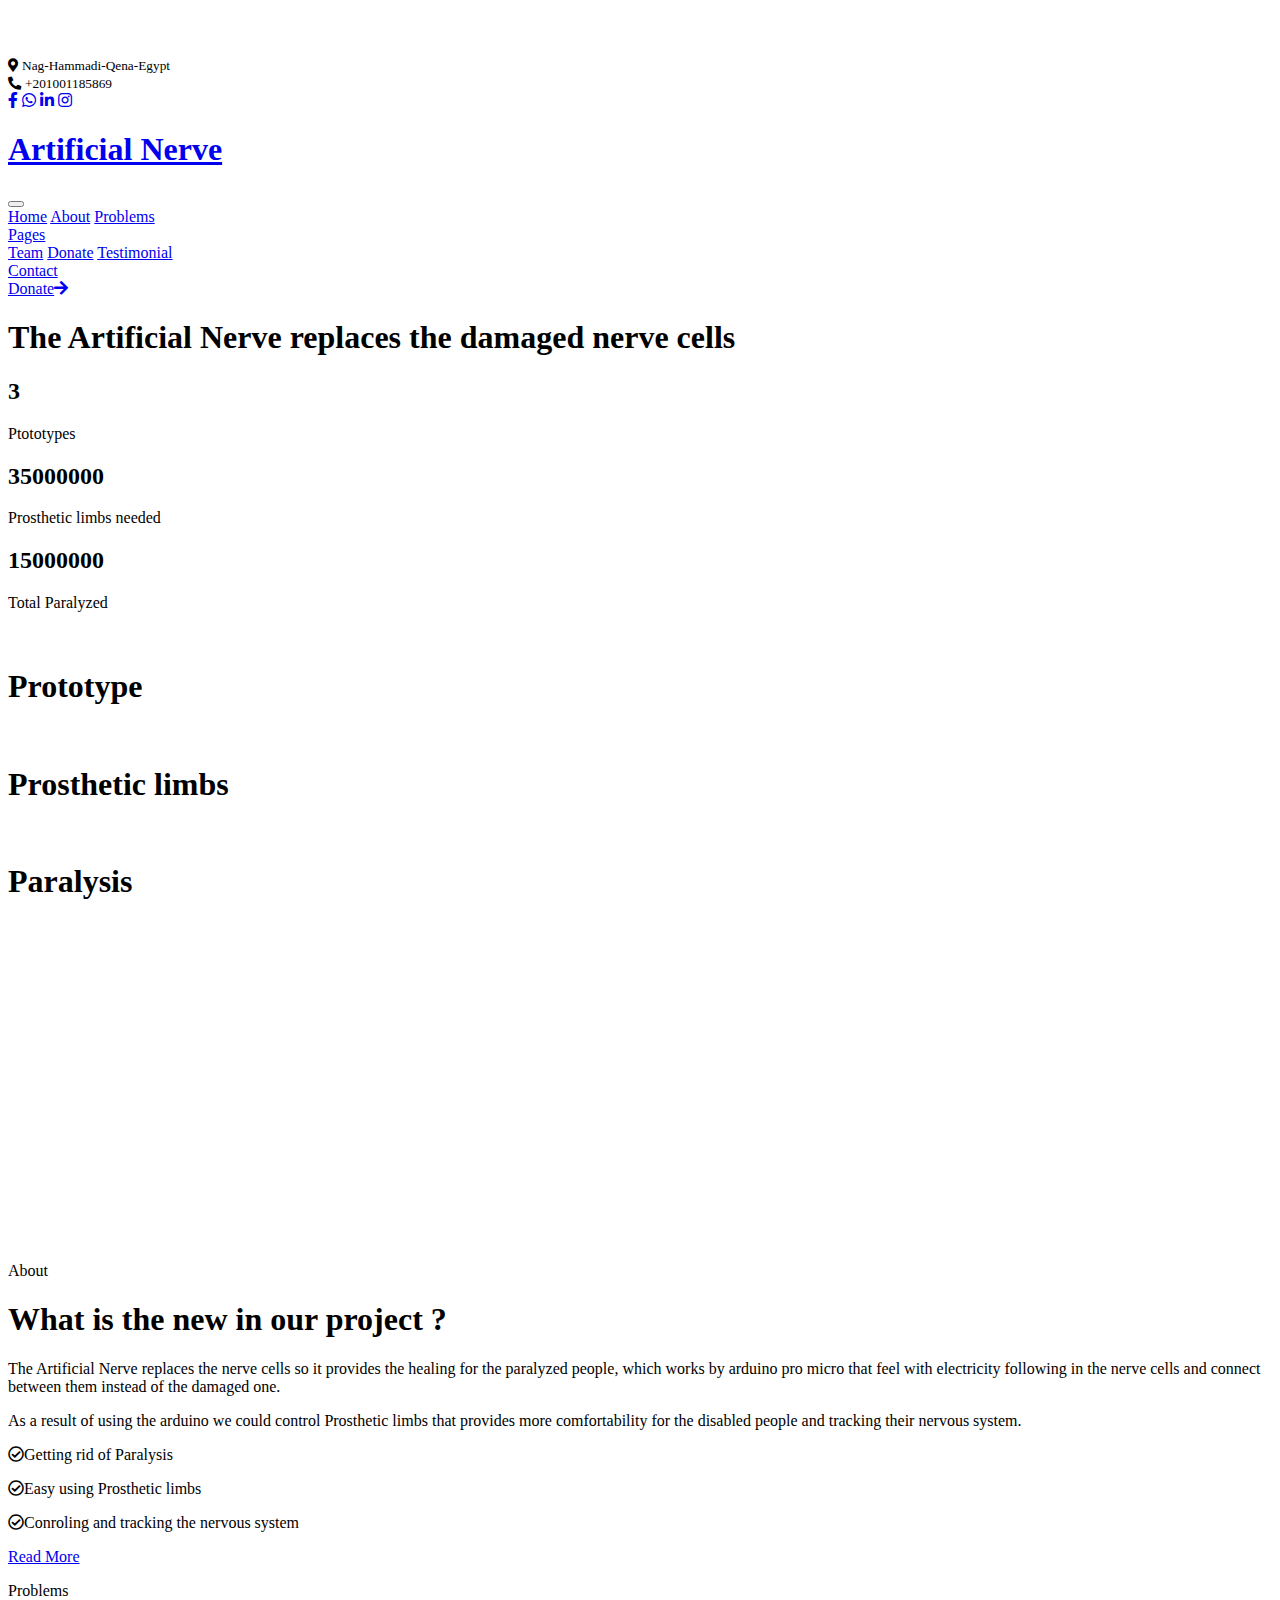
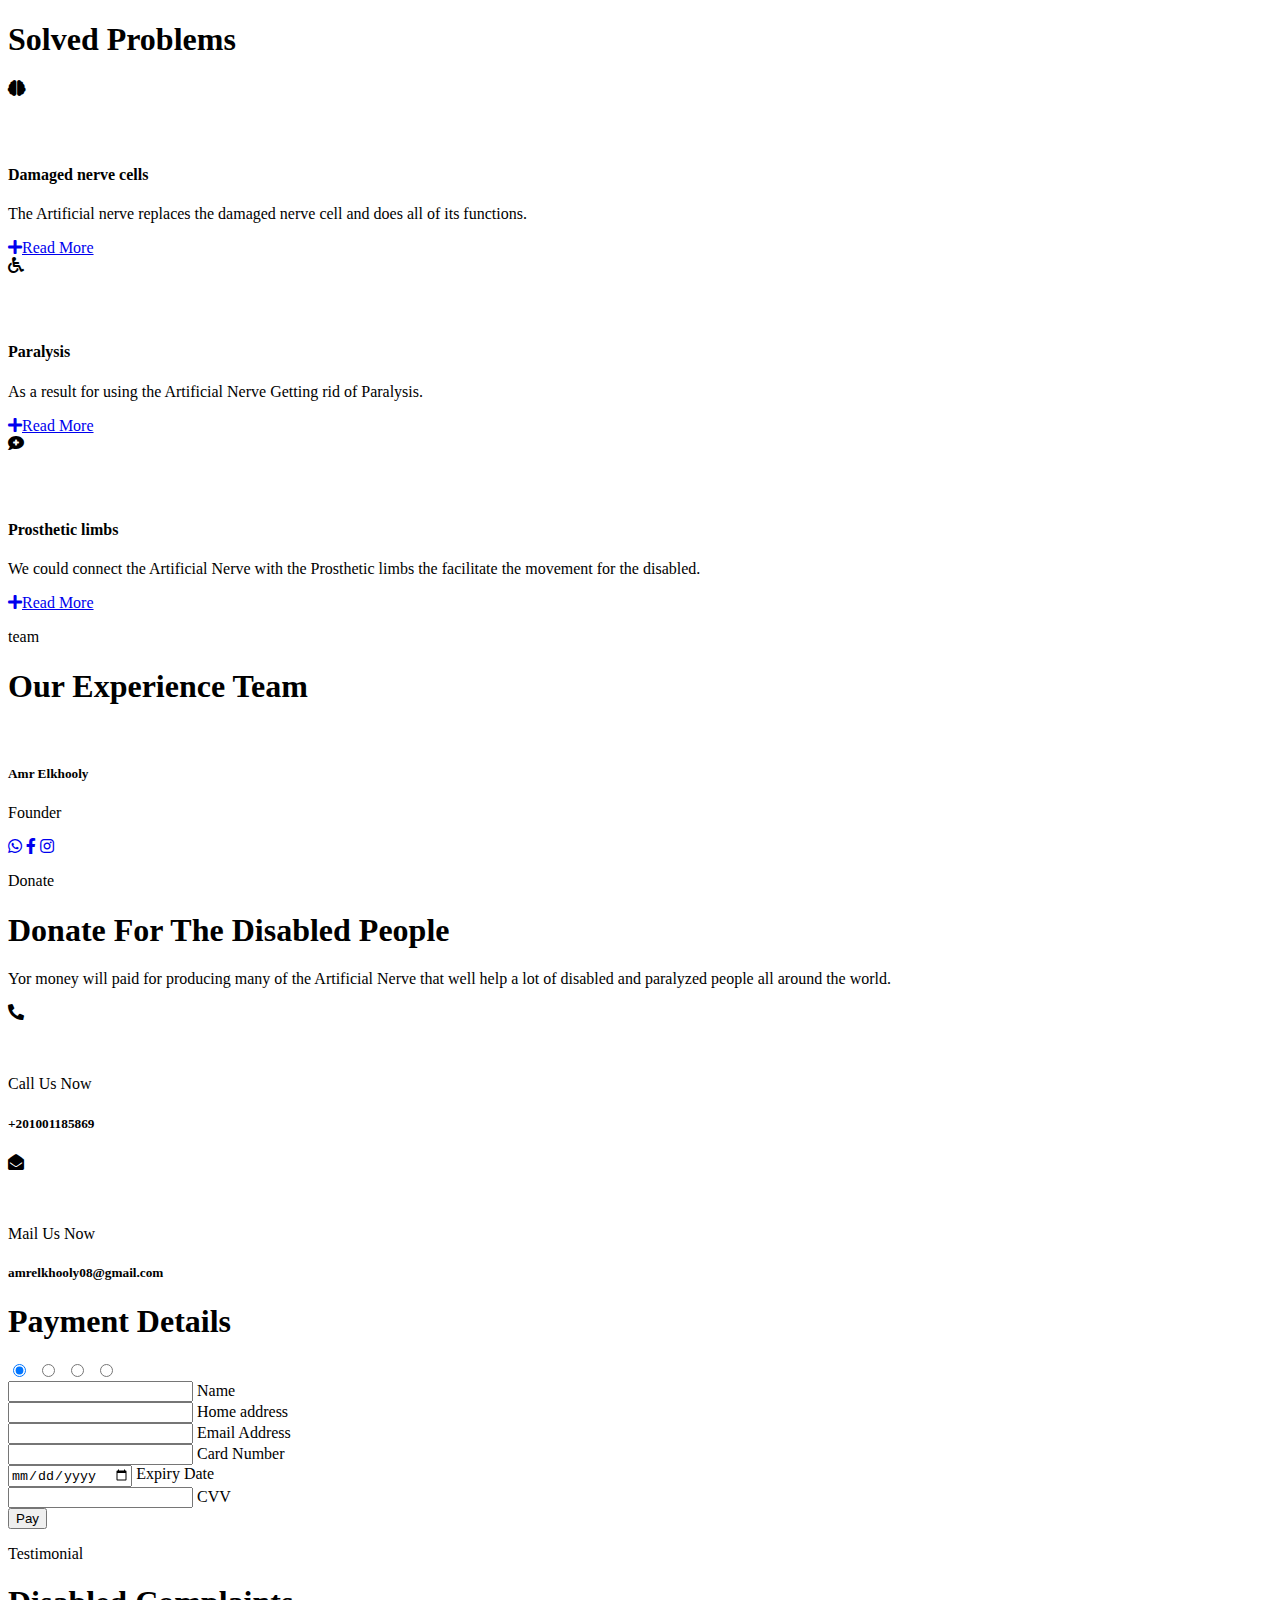
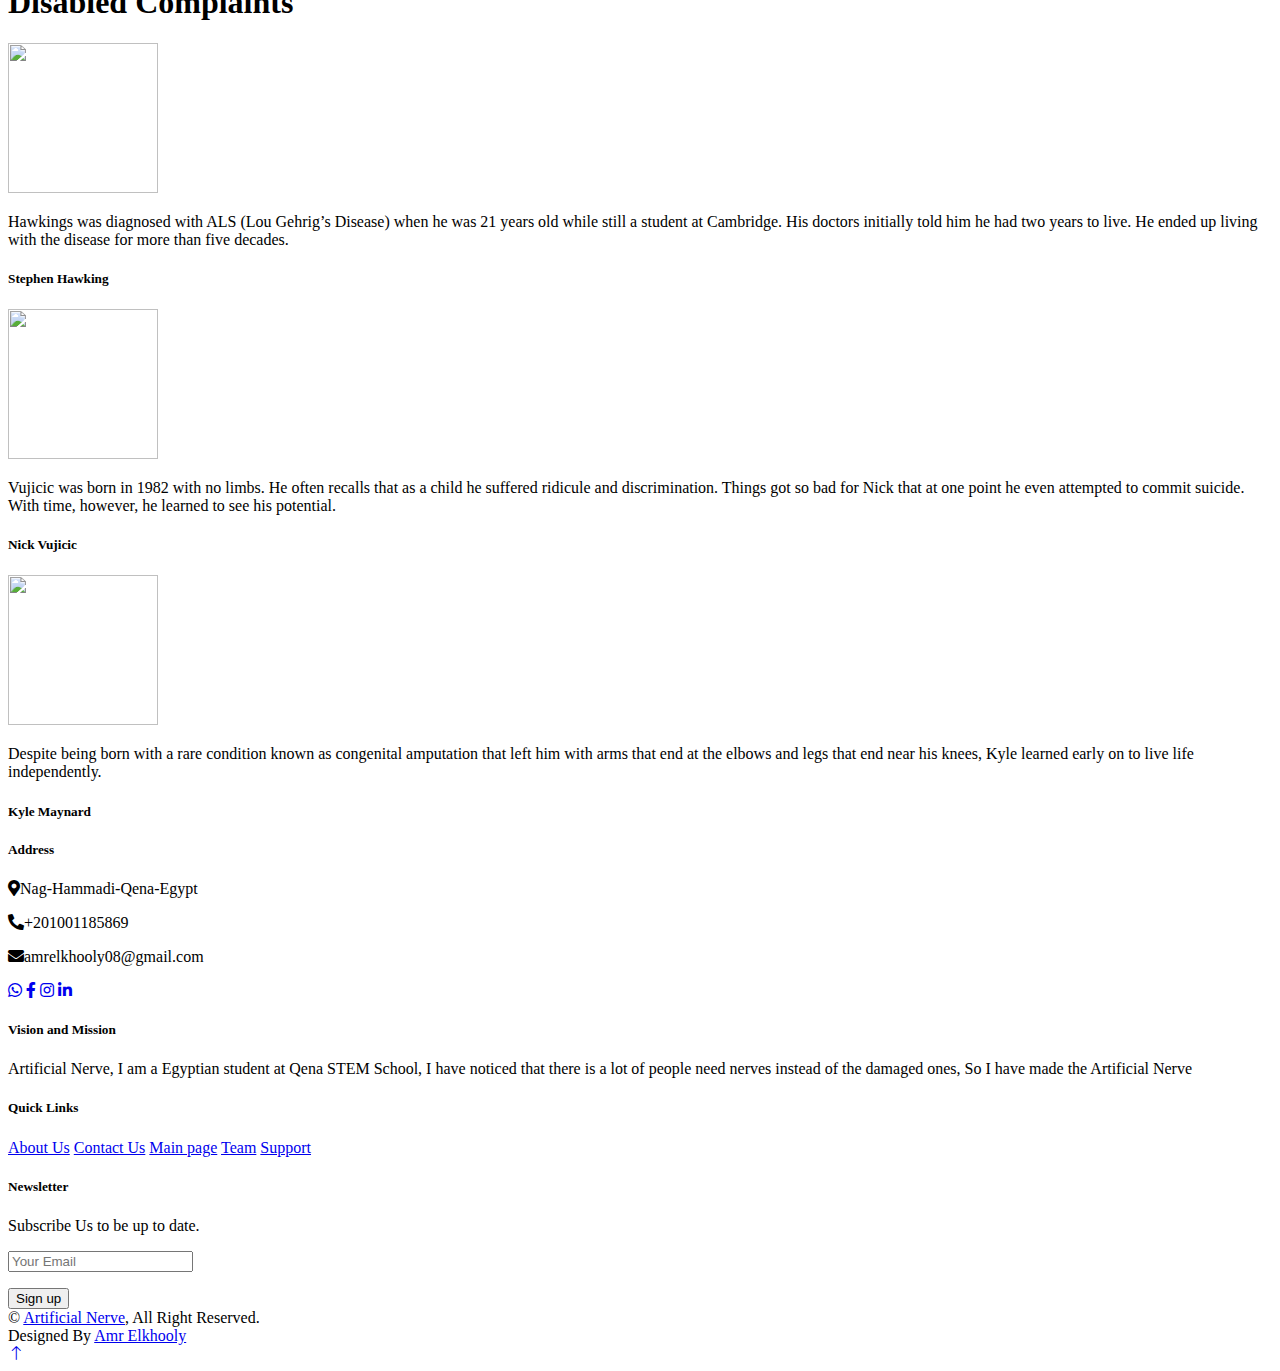
==== index.html @ 4ef296a6 "Add files via upload" ====
<!DOCTYPE html>
<html lang="en">

<head>
    <meta charset="utf-8">
    <title>Artificial Nerve</title>
    <link rel="icon" type="image/x-icon" href="img/87.png">
    <meta content="width=device-width, initial-scale=1.0" name="viewport">
    <meta content="" name="keywords">
    <meta content="" name="description">

    <!-- Favicon -->
    <link href="img/3 - Copy.png" rel="icon">

    <!-- Google Web Fonts -->
    <link rel="preconnect" href="https://fonts.googleapis.com">
    <link rel="preconnect" href="https://fonts.gstatic.com" crossorigin>
    <link href="https://fonts.googleapis.com/css2?family=Open+Sans:wght@400;500&family=Roboto:wght@500;700;900&display=swap" rel="stylesheet"> 

    <!-- Icon Font Stylesheet -->
    <link href="https://cdnjs.cloudflare.com/ajax/libs/font-awesome/5.10.0/css/all.min.css" rel="stylesheet">
    <link href="https://cdn.jsdelivr.net/npm/bootstrap-icons@1.4.1/font/bootstrap-icons.css" rel="stylesheet">

    <!-- Libraries Stylesheet -->
    <link href="lib/animate/animate.min.css" rel="stylesheet">
    <link href="lib/owlcarousel/assets/owl.carousel.min.css" rel="stylesheet">
    <link href="lib/tempusdominus/css/tempusdominus-bootstrap-4.min.css" rel="stylesheet" />

    <!-- Customized Bootstrap Stylesheet -->
    <link href="css/bootstrap.min.css" rel="stylesheet">

    <!-- Template Stylesheet -->
    <link href="css/style.css" rel="stylesheet">
</head>

<body>
    <!-- Spinner Start -->
    <div id="spinner" class="show bg-white position-fixed translate-middle w-100 vh-100 top-50 start-50 d-flex align-items-center justify-content-center">
        <div class="spinner-grow text-primary" style="width: 3rem; height: 3rem;" role="status">
            <span class="sr-only">Loading...</span>
        </div>
    </div>
    <!-- Spinner End -->


    <!-- Topbar Start -->
    <div class="container-fluid bg-light p-0 wow fadeIn" data-wow-delay="0.1s">
        <div class="row gx-0 d-none d-lg-flex">
            <div class="col-lg-7 px-5 text-start">
                <div class="h-100 d-inline-flex align-items-center py-3 me-4">
                    <small class="fa fa-map-marker-alt text-primary me-2"></small>
                    <small>Nag-Hammadi-Qena-Egypt</small>
                </div>
                <div class="h-100 d-inline-flex align-items-center py-3">
                    <small ></small>
                    <small></small>
                </div>
            </div>
            <div class="col-lg-5 px-5 text-end">
                <div class="h-100 d-inline-flex align-items-center py-3 me-4">
                    <small class="fa fa-phone-alt text-primary me-2"></small>
                    <small>+201001185869</small>
                </div>
                <div class="h-100 d-inline-flex align-items-center">
                    <a class="btn btn-sm-square rounded-circle bg-white text-primary me-1" href="https://www.facebook.com/amrelkhooly.elkhooly?mibextid=ZbWKwL"><i class="fab fa-facebook-f"></i></a>
                    <a class="btn btn-sm-square rounded-circle bg-white text-primary me-1" href="https://wa.me/+201001185869"><i class="fab fa-whatsapp"></i></a>
                    <a class="btn btn-sm-square rounded-circle bg-white text-primary me-1" href="https://www.linkedin.com/in/amr-elkhooly-b76125328?utm_source=share&utm_campaign=share_via&utm_content=profile&utm_medium=android_app"><i class="fab fa-linkedin-in"></i></a>
                    <a class="btn btn-sm-square rounded-circle bg-white text-primary me-0" href="https://www.instagram.com/amrelkhoolyelkhooly?igsh=MThzNGtwa2czdXE0cQ=="><i class="fab fa-instagram"></i></a>
                </div>
            </div>
        </div>
    </div>
    <!-- Topbar End -->


    <!-- Navbar Start -->
    <nav class="navbar navbar-expand-lg bg-white navbar-light sticky-top p-0 wow fadeIn" data-wow-delay="0.1s">
        <a href="index.html" class="navbar-brand d-flex align-items-center px-4 px-lg-5">
            <h1 class="m-0 text-primary"><img src="img/56.png" alt=""></i>Artificial Nerve</h1>
        </a>
        <button type="button" class="navbar-toggler me-4" data-bs-toggle="collapse" data-bs-target="#navbarCollapse">
            <span class="navbar-toggler-icon"></span>
        </button>
        <div class="collapse navbar-collapse" id="navbarCollapse">
            <div class="navbar-nav ms-auto p-4 p-lg-0">
                <a href="index.html" class="nav-item nav-link active">Home</a>
                <a href="about.html" class="nav-item nav-link">About</a>
                <a href="service.html" class="nav-item nav-link">Problems</a>
                <div class="nav-item dropdown">
                    <a href="#" class="nav-link dropdown-toggle" data-bs-toggle="dropdown">Pages</a>
                    <div class="dropdown-menu rounded-0 rounded-bottom m-0">
                        <a href="team.html" class="dropdown-item">Team</a>
                        <a href="appointment.html" class="dropdown-item">Donate</a>
                        <a href="testimonial.html" class="dropdown-item">Testimonial</a>
                    </div>
                </div>
                <a href="contact.html" class="nav-item nav-link">Contact</a>
            </div>
            <a href="appointment.html" class="btn btn-primary rounded-0 py-4 px-lg-5 d-none d-lg-block">Donate<i class="fa fa-arrow-right ms-3"></i></a>
        </div>
    </nav>
    <!-- Navbar End -->


    <!-- Header Start -->
    <div class="container-fluid header bg-primary p-0 mb-5">
        <div class="row g-0 align-items-center flex-column-reverse flex-lg-row">
            <div class="col-lg-6 p-5 wow fadeIn" data-wow-delay="0.1s">
                <h1 class="display-4 text-white mb-5">The Artificial Nerve replaces the damaged nerve cells</h1>
                <div class="row g-4">
                    <div class="col-sm-4">
                        <div class="border-start border-light ps-4">
                            <h2 class="text-white mb-1" data-toggle="counter-up">3</h2>
                            <p class="text-light mb-0">Ptototypes</p>
                        </div>
                    </div>
                    <div class="col-sm-4">
                        <div class="border-start border-light ps-2">
                            <h2 class="text-white mb-1" data-toggle="counter-up">35000000</h2>
                            <p class="text-light mb-0">Prosthetic limbs needed</p>
                        </div>
                    </div>
                    <div class="col-sm-4">
                        <div class="border-start border-light ps-2">
                            <h2 class="text-white mb-1" data-toggle="counter-up">15000000</h2>
                            <p class="text-light mb-0">Total Paralyzed</p>
                        </div>
                    </div>
                </div>
            </div>
            <div class="col-lg-6 wow fadeIn" data-wow-delay="0.5s">
                <div class="owl-carousel header-carousel">
                    <div class="owl-carousel-item position-relative">
                        <img class="img-fluid" src="img/l (1).png" alt="">
                        <div class="owl-carousel-text">
                            <h1 class="display-1 text-white mb-0">Prototype</h1>
                        </div>
                    </div>
                    <div class="owl-carousel-item position-relative">
                        <img class="img-fluid" src="img/23.png" alt="">
                        <div class="owl-carousel-text">
                            <h1 class="display-1 text-white mb-0">Prosthetic limbs</h1>
                        </div>
                    </div>
                    <div class="owl-carousel-item position-relative">
                        <img class="img-fluid" src="img/52.png" alt="">
                        <div class="owl-carousel-text">
                            <h1 class="display-1 text-white mb-0">Paralysis</h1>
                        </div>
                    </div>
                </div>
            </div>
        </div>
    </div>
    <!-- Header End -->


    <!-- About Start -->
    <div class="container-xxl py-5">
        <div class="container">
            <div class="row g-5">
                <div class="col-lg-6 wow fadeIn" data-wow-delay="0.1s">
                    <div class="d-flex flex-column">
                        <video width="320" height="320" autoplay muted> <source src="vid/nerve - Made with Clipchamp (2).mp4" type="video/mp4"> <source src="vid/nerve - Made with Clipchamp.mp4" type="video/ogg"></video>
                        <img class="img-fluid rounded w-50 bg-white pt-3 pe-3" src="img/74.png" alt="" style="margin-top: -25%;">
                    </div>
                </div>
                <div class="col-lg-6 wow fadeIn" data-wow-delay="0.5s">
                    <p class="d-inline-block border rounded-pill py-1 px-4">About</p>
                    <h1 class="mb-4">What is the new in our project ?</h1>
                    <p>The Artificial Nerve replaces the nerve cells so it provides the healing for the paralyzed people, which works by arduino pro micro that feel with electricity following in the nerve cells and connect between them instead of the damaged one.</p>
                    <p class="mb-4">As a result of using the arduino we could control  Prosthetic limbs that provides more comfortability for the disabled people and tracking their nervous system.</p>
                    <p><i class="far fa-check-circle text-primary me-3"></i>Getting rid of Paralysis</p>
                    <p><i class="far fa-check-circle text-primary me-3"></i>Easy using Prosthetic limbs</p>
                    <p><i class="far fa-check-circle text-primary me-3"></i>Conroling and tracking the nervous system</p>
                    <a class="btn btn-primary rounded-pill py-3 px-5 mt-3" href="New folder/Porposal.pdf" >Read More</a>
                </div>
            </div>
        </div>
    </div>
    <!-- About End -->


    <!-- Service Start -->
    <div class="container-xxl py-5">
        <div class="container">
            <div class="text-center mx-auto mb-5 wow fadeInUp" data-wow-delay="0.1s" style="max-width: 600px;">
                <p class="d-inline-block border rounded-pill py-1 px-4">Problems</p>
                <h1>Solved Problems</h1>
            </div>
            <div class="row g-4">
                <div class="col-lg-4 col-md-6 wow fadeInUp" data-wow-delay="0.1s">
                    <div class="service-item bg-light rounded h-100 p-5">
                        <div class="d-inline-flex align-items-center justify-content-center bg-white rounded-circle mb-4" style="width: 65px; height: 65px;">
                            <i class="fa fa-brain text-primary fs-4"></i>
                        </div>
                        <h4 class="mb-3">Damaged nerve cells</h4>
                        <p class="mb-4">The Artificial nerve replaces the damaged nerve cell and does all of its functions.</p>
                        <a class="btn" href="service.html"><i class="fa fa-plus text-primary me-3"></i>Read More</a>
                    </div>
                </div>
                <div class="col-lg-4 col-md-6 wow fadeInUp" data-wow-delay="0.3s">
                    <div class="service-item bg-light rounded h-100 p-5">
                        <div class="d-inline-flex align-items-center justify-content-center bg-white rounded-circle mb-4" style="width: 65px; height: 65px;">
                            <i class="fa fa-wheelchair text-primary fs-4"></i>
                        </div>
                        <h4 class="mb-3">Paralysis</h4>
                        <p class="mb-4">As a result for using the Artificial Nerve Getting rid of Paralysis.</p>
                        <a class="btn" href="service.html"><i class="fa fa-plus text-primary me-3"></i>Read More</a>
                    </div>
                </div>
                <div class="col-lg-4 col-md-6 wow fadeInUp" data-wow-delay="0.5s">
                    <div class="service-item bg-light rounded h-100 p-5">
                        <div class="d-inline-flex align-items-center justify-content-center bg-white rounded-circle mb-4" style="width: 65px; height: 65px;">
                            <i class="fa fa-comment-medical text-primary fs-4"></i>
                        </div>
                        <h4 class="mb-3">Prosthetic limbs</h4>
                        <p class="mb-4">We could connect the Artificial Nerve with the Prosthetic limbs the facilitate the movement for the disabled.</p>
                        <a class="btn" href="service.html"><i class="fa fa-plus text-primary me-3"></i>Read More</a>
                    </div>
                </div>
                <div class="col-lg-4 col-md-6 wow fadeInUp" data-wow-delay="0.1s">
                   
                        </div>
                       
                        
                    </div>
                </div>
                <div class="col-lg-4 col-md-6 wow fadeInUp" data-wow-delay="0.3s">
                   
                        </div>
                      
                </div>
                <div class="col-lg-4 col-md-6 wow fadeInUp" data-wow-delay="0.5s">

                       
                    </div>
                </div>
            </div>
        </div>
    </div>
    <!-- Service End -->


    <!-- Feature Start -->
   
    <!-- Feature End -->


    <!-- Team Start -->
    <div class="container-xxl py-5">
        <div class="container">
            <div class="text-center mx-auto mb-5 wow fadeInUp" data-wow-delay="0.1s" style="max-width: 600px;">
                <p class="d-inline-block border rounded-pill py-1 px-4">team</p>
                <h1>Our Experience Team</h1>
            </div>
            <div class="row g-4  justify-content-center">
                <div class="col-lg-3 col-md-6 wow fadeInUp" data-wow-delay="0.1s"aria-controls="align-items-center">
                    <div class="team-item position-relative rounded overflow-hidden">
                        <div class="overflow-hidden">
                            <img class="img-fluid" src="img/amr.jpg" alt="">
                        </div>
                        <div class="team-text bg-light text-center p-4">
                            <h5>Amr Elkhooly</h5>
                            <p class="text-primary">Founder</p>
                            <div class="team-social text-center">
                                <a class="btn btn-square" href="https://wa.me/+201001185869"><i class="fab fa-whatsapp"></i></a>
                                <a class="btn btn-square" href="https://www.facebook.com/amrelkhooly.elkhooly?mibextid=ZbWKwL"><i class="fab fa-facebook-f"></i></a>   
                                <a class="btn btn-square" href="https://www.instagram.com/amrelkhoolyelkhooly?igsh=MThzNGtwa2czdXE0cQ=="><i class="fab fa-instagram"></i></a>
                            </div>
                        </div>
                    </div>
                </div>
                
                    
                        
                           
                            </div>
                        </div>
                    </div>
                </div>
                
                    
                        
                        
    <!-- Team End -->


    <!-- Appointment Start -->
    <div class="container-xxl py-5">
        <div class="container">
            <div class="row g-5">
                <div class="col-lg-6 wow fadeInUp" data-wow-delay="0.1s">
                    <p class="d-inline-block border rounded-pill py-1 px-4">Donate</p>
                    <h1 class="mb-4">Donate For The Disabled People</h1>
                    <p class="mb-4">Yor money will paid for producing many of the Artificial Nerve that well help a lot of disabled and paralyzed people all around the world.</p>
                    <div class="bg-light rounded d-flex align-items-center p-5 mb-4">
                        <div class="d-flex flex-shrink-0 align-items-center justify-content-center rounded-circle bg-white" style="width: 55px; height: 55px;">
                            <i class="fa fa-phone-alt text-primary"></i>
                        </div>
                        <div class="ms-4">
                            <p class="mb-2">Call Us Now</p>
                            <h5 class="mb-0">+201001185869</h5>
                        </div>
                    </div>
                    <div class="bg-light rounded d-flex align-items-center p-5">
                        <div class="d-flex flex-shrink-0 align-items-center justify-content-center rounded-circle bg-white" style="width: 55px; height: 55px;">
                            <i class="fa fa-envelope-open text-primary"></i>
                        </div>
                        <div class="ms-4">
                            <p class="mb-2">Mail Us Now</p>
                            <h5 class="mb-0">amrelkhooly08@gmail.com</h5>
                        </div>
                    </div>
                </div>
                <div class="col-lg-6 wow fadeInUp" data-wow-delay="0.5s">
                    <div class="bg-light rounded h-100 d-flex align-items-center p-5">
                        
                             <!-- Footer Start -->

  <div class="payment-right">
    <form class="contact-form" action="https://api.web3forms.com/submit" method="POST" value="3edd7ee8-ed58-4966-92da-36e60c9bfe5e">
        <input type="hidden" name="access_key" value="3edd7ee8-ed58-4966-92da-36e60c9bfe5e" />
        <input type="hidden" name="subject" value="New Contact Form Submission from Web3Forms" />
        <input type="hidden" name="from_name" value="My Website" />
      <h1 class="payment-title">Payment Details</h1>
          <div class="payment-method">
              <input type="radio" name="payment-method" id="method-1" checked>
              <label for="method-1" class="payment-method-item">
                  <img src="img/visa.png" alt="">
              </label>
              <input type="radio" name="payment-method" id="method-2">
              <label for="method-2" class="payment-method-item">
                  <img src="img/mastercard.png" alt="">
              </label>
              <input type="radio" name="payment-method" id="method-3">
              <label for="method-3" class="payment-method-item">
                  <img src="img/paypal.png" alt="">
              </label>
              <input type="radio" name="payment-method" id="method-4">
              <label for="method-4" class="payment-method-item">
                  <img src="img/stripe.png" alt="">
              </label>
          </div>
          

          <div class="payment-form-group">
            <input type="text" placeholder="" class="payment-form-control" name="Customer Name" id="text" class="contact-input" required>
            <label for="text"  class="payment-form-label payment-form-label-required">Name</label>
        </div>
        <div class="payment-form-group">
          <input type="text" placeholder=" " class="payment-form-control"name="Customer Address" id="text"class="contact-input" required>
          <label for="text" class="payment-form-label payment-form-label-required">Home address</label>
      </div>
          <div class="payment-form-group">
              <input type="email" placeholder=" " class="payment-form-control"name="Customer Email" id="email"class="contact-input" required>
              <label for="email" class="payment-form-label payment-form-label-required">Email Address</label>
          </div>
          <div class="payment-form-group">
            <input type="text" placeholder=" " class="payment-form-control" name="Customer Visa" id="number" class="contact-input" 
                   pattern="^(?:4|5)[0-9]{12,16}$" title="Please enter a valid visa number" required>
            <label for="number" class="payment-form-label payment-form-label-required">Card Number</label>
          </div>
          <div class="payment-form-group-flex">
              <div class="payment-form-group">
                  <input type="date" placeholder=" " class="payment-form-control" name="Expiry Date" id="expiry-date"class="contact-input" required>
                  <label for="expiry-date" class="payment-form-label payment-form-label-required">Expiry Date</label>
              </div>
              <div class="payment-form-group">
                <input type="text" placeholder=" " id="cvv"  pattern="[0-9]{3}" placeholder="CVV" class="payment-form-control" required>                          
                <label for="cvv" class="payment-form-label payment-form-label-required">CVV </label>
          </div>
        </div>

          <button type="submit" class="payment-form-submit-button w-100"><i class="ri-wallet-line"></i>Pay</button>
      </form>
  </div>
</div>
</div>
</section>
                                
                                    
                                </div>
                                <div class="col-12 col-sm-6">
                                   
                                </div>
                                <div class="col-12 col-sm-6">
                                    
                                </div>
                                <div class="col-12 col-sm-6">
                                    
                                    </select>
                                </div>
                                <div class="col-12 col-sm-6">
                                    
                                        
                                    </div>
                                </div>
                                <div class="col-12 col-sm-6">
                                    
                                       
                                    </div>
                                </div>
                               
                                <div class="col-12">
                                   
                                </div>
                            </div>
                        </form>
                    </div>
                </div>
            </div>
        </div>
    </div>
    <!-- Appointment End -->


    <!-- Testimonial Start -->
    <div class="container-xxl py-5">
        <div class="container">
            <div class="text-center mx-auto mb-5 wow fadeInUp" data-wow-delay="0.1s" style="max-width: 600px;">
                <p class="d-inline-block border rounded-pill py-1 px-4">Testimonial</p>
                <h1>Disabled Complaints</h1>
            </div>
            <div class="owl-carousel testimonial-carousel wow fadeInUp" data-wow-delay="0.1s">
                <div class="testimonial-item text-center">
                    <img class="img-fluid bg-light rounded-circle p-2 mx-auto mb-4" src="img/46.png" style="width: 150px; height: 150px;">
                    <div class="testimonial-text rounded text-center p-4">
                        <p>Hawkings was diagnosed with ALS (Lou Gehrig’s Disease) when he was 21 years old while still a student at Cambridge. His doctors initially told him he had two years to live. He ended up living with the disease for more than five decades.</p>
                        <h5 class="mb-1">Stephen Hawking</h5>
                        
                    </div>
                </div>
                <div class="testimonial-item text-center">
                    <img class="img-fluid bg-light rounded-circle p-2 mx-auto mb-4" src="img/55.png" style="width: 150px; height: 150px;">
                    <div class="testimonial-text rounded text-center p-4">
                        <p> Vujicic was born in 1982 with no limbs. He often recalls that as a child he suffered ridicule and discrimination. Things got so bad for Nick that at one point he even attempted to commit suicide. With time, however, he learned to see his potential.</p>
                        <h5 class="mb-1">Nick Vujicic</h5>
                       
                    </div>
                </div>
                <div class="testimonial-item text-center">
                    <img class="img-fluid bg-light rounded-circle p-2 mx-auto mb-4" src="img/57.png" style="width: 150px; height: 150px;">
                    <div class="testimonial-text rounded text-center p-4">
                        <p>Despite being born with a rare condition known as congenital amputation that left him with arms that end at the elbows and legs that end near his knees, Kyle learned early on to live life independently.</p>
                        <h5 class="mb-1">Kyle Maynard</h5>
                      
                    </div>
                </div>
            </div>
        </div>
    </div>
    <!-- Testimonial End -->


    <!-- Footer Start -->
    <div class="container-fluid bg-dark text-light footer mt-5 pt-5 wow fadeIn" data-wow-delay="0.1s">
        <div class="container py-5">
            <div class="row g-5">
                <div class="col-lg-3 col-md-6">
                    <h5 class="text-light mb-4">Address</h5>
                    <p class="mb-2"><i class="fa fa-map-marker-alt me-3"></i>Nag-Hammadi-Qena-Egypt</p>
                    <p class="mb-2"><i class="fa fa-phone-alt me-3"></i>+201001185869</p>
                    <p class="mb-2"><i class="fa fa-envelope me-3"></i>amrelkhooly08@gmail.com</p>
                    <div class="d-flex pt-2">
                        <a class="btn btn-outline-light btn-social rounded-circle" href="https://wa.me/+201001185869"><i class="fab fa-whatsapp"></i></a>
                        <a class="btn btn-outline-light btn-social rounded-circle" href="https://www.facebook.com/amrelkhooly.elkhooly?mibextid=ZbWKwL"><i class="fab fa-facebook-f"></i></a>
                        <a class="btn btn-outline-light btn-social rounded-circle" href="https://www.instagram.com/amrelkhoolyelkhooly?igsh=MThzNGtwa2czdXE0cQ=="><i class="fab fa-instagram"></i></a>
                        <a class="btn btn-outline-light btn-social rounded-circle" href="https://www.linkedin.com/in/amr-elkhooly-b76125328?utm_source=share&utm_campaign=share_via&utm_content=profile&utm_medium=android_app"><i class="fab fa-linkedin-in"></i></a>
                    </div>
                </div>
                <div class="col-lg-3 col-md-6">
                    <h5 class="text-light mb-4">Vision and Mission</h5>
                    <p>Artificial Nerve, I am a Egyptian student at Qena STEM School, I have noticed that there is a lot of people need nerves instead of the damaged ones, So I have made the Artificial Nerve</p>
                </div>
                <div class="col-lg-3 col-md-6">
                    <h5 class="text-light mb-4">Quick Links</h5>
                    <a class="btn btn-link" href="about.html">About Us</a>
                    <a class="btn btn-link" href="contact.html">Contact Us</a>
                    <a class="btn btn-link" href="index.html">Main page</a>
                    <a class="btn btn-link" href="team.html">Team</a>
                    <a class="btn btn-link" href="contact.html">Support</a>
                </div>
                <div class="col-lg-3 col-md-6">
                    <h5 class="text-light mb-4">Newsletter</h5>
                    <p>Subscribe Us to be up to date.</p>
                    <div class="position-relative mx-auto" style="max-width: 400px;">
                        <form class="contact-form" action="https://api.web3forms.com/submit" method="POST" value="3edd7ee8-ed58-4966-92da-36e60c9bfe5e">
                            <input type="hidden" name="access_key" value="3edd7ee8-ed58-4966-92da-36e60c9bfe5e" />
                            <input type="hidden" name="subject" value="New Contact Form Submission from Web3Forms" />
                            <input type="email" class="form-control border-0 w-100 py-3 ps-4 pe-5" id="email" name="email" placeholder="Your Email" required>
                            <p></p>
                            <button class="btn btn-primary w-100 py-3" type="submit">Sign up</button>
                        </form>
                        
                    </div>
                </div>
            </div>
        </div>
        <div class="container">
            <div class="copyright">
                <div class="row">
                    <div class="col-md-6 text-center text-md-start mb-3 mb-md-0">
                        &copy; <a class="border-bottom" href="#">Artificial Nerve</a>, All Right Reserved.
                    </div>
                    <div class="col-md-6 text-center text-md-end">
                        <!--/*** This template is free as long as you keep the footer author’s credit link/attribution link/backlink. If you'd like to use the template without the footer author’s credit link/attribution link/backlink, you can purchase the Credit Removal License from "https://htmlcodex.com/credit-removal". Thank you for your support. ***/-->
                        Designed By <a class="border-bottom" href="team.html">Amr Elkhooly</a>
                    </div>
                </div>
            </div>
        </div>
    </div>
    <!-- Footer End -->


    <!-- Back to Top -->
    <a href="#" class="btn btn-lg btn-primary btn-lg-square rounded-circle back-to-top"><i class="bi bi-arrow-up"></i></a>


    <!-- JavaScript Libraries -->
    <script src="https://code.jquery.com/jquery-3.4.1.min.js"></script>
    <script src="https://cdn.jsdelivr.net/npm/bootstrap@5.0.0/dist/js/bootstrap.bundle.min.js"></script>
    <script src="lib/wow/wow.min.js"></script>
    <script src="lib/easing/easing.min.js"></script>
    <script src="lib/waypoints/waypoints.min.js"></script>
    <script src="lib/counterup/counterup.min.js"></script>
    <script src="lib/owlcarousel/owl.carousel.min.js"></script>
    <script src="lib/tempusdominus/js/moment.min.js"></script>
    <script src="lib/tempusdominus/js/moment-timezone.min.js"></script>
    <script src="lib/tempusdominus/js/tempusdominus-bootstrap-4.min.js"></script>

    <!-- Template Javascript -->
    <script src="js/main.js"></script>
</body>

</html>
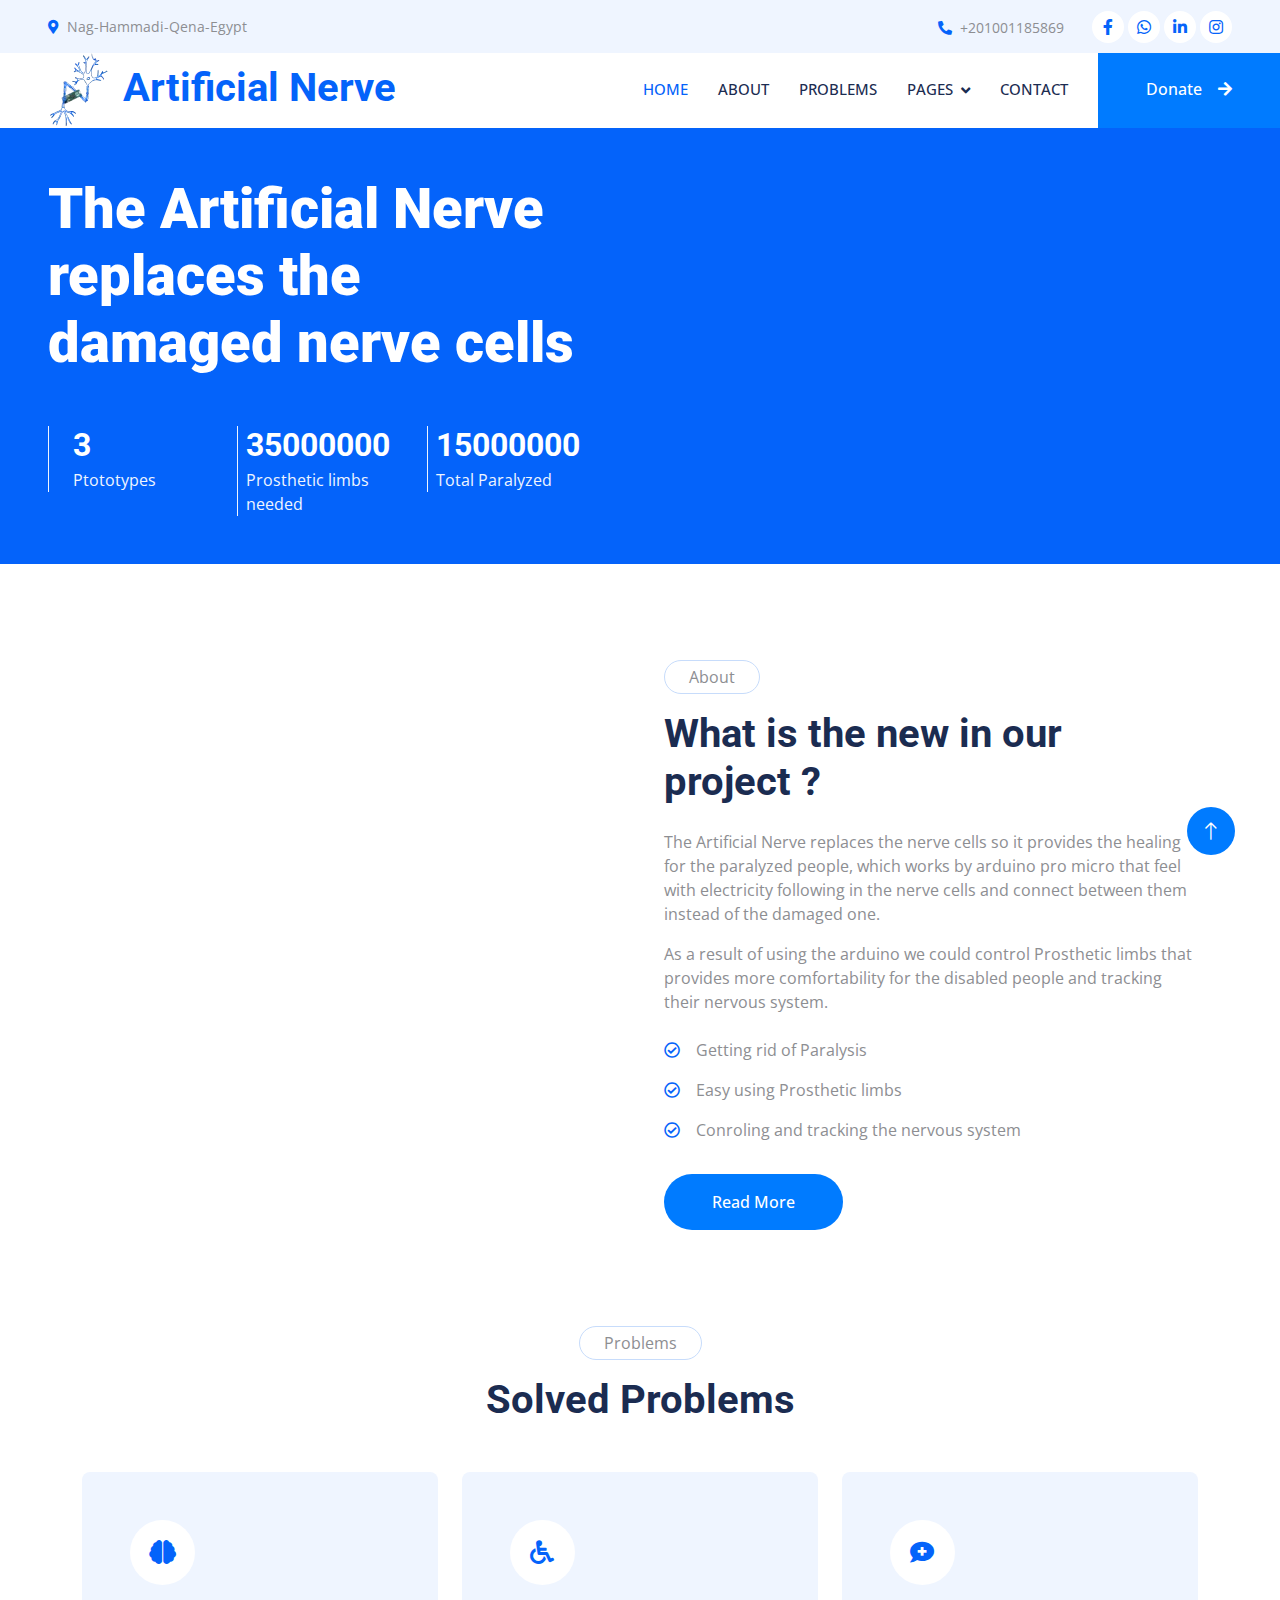
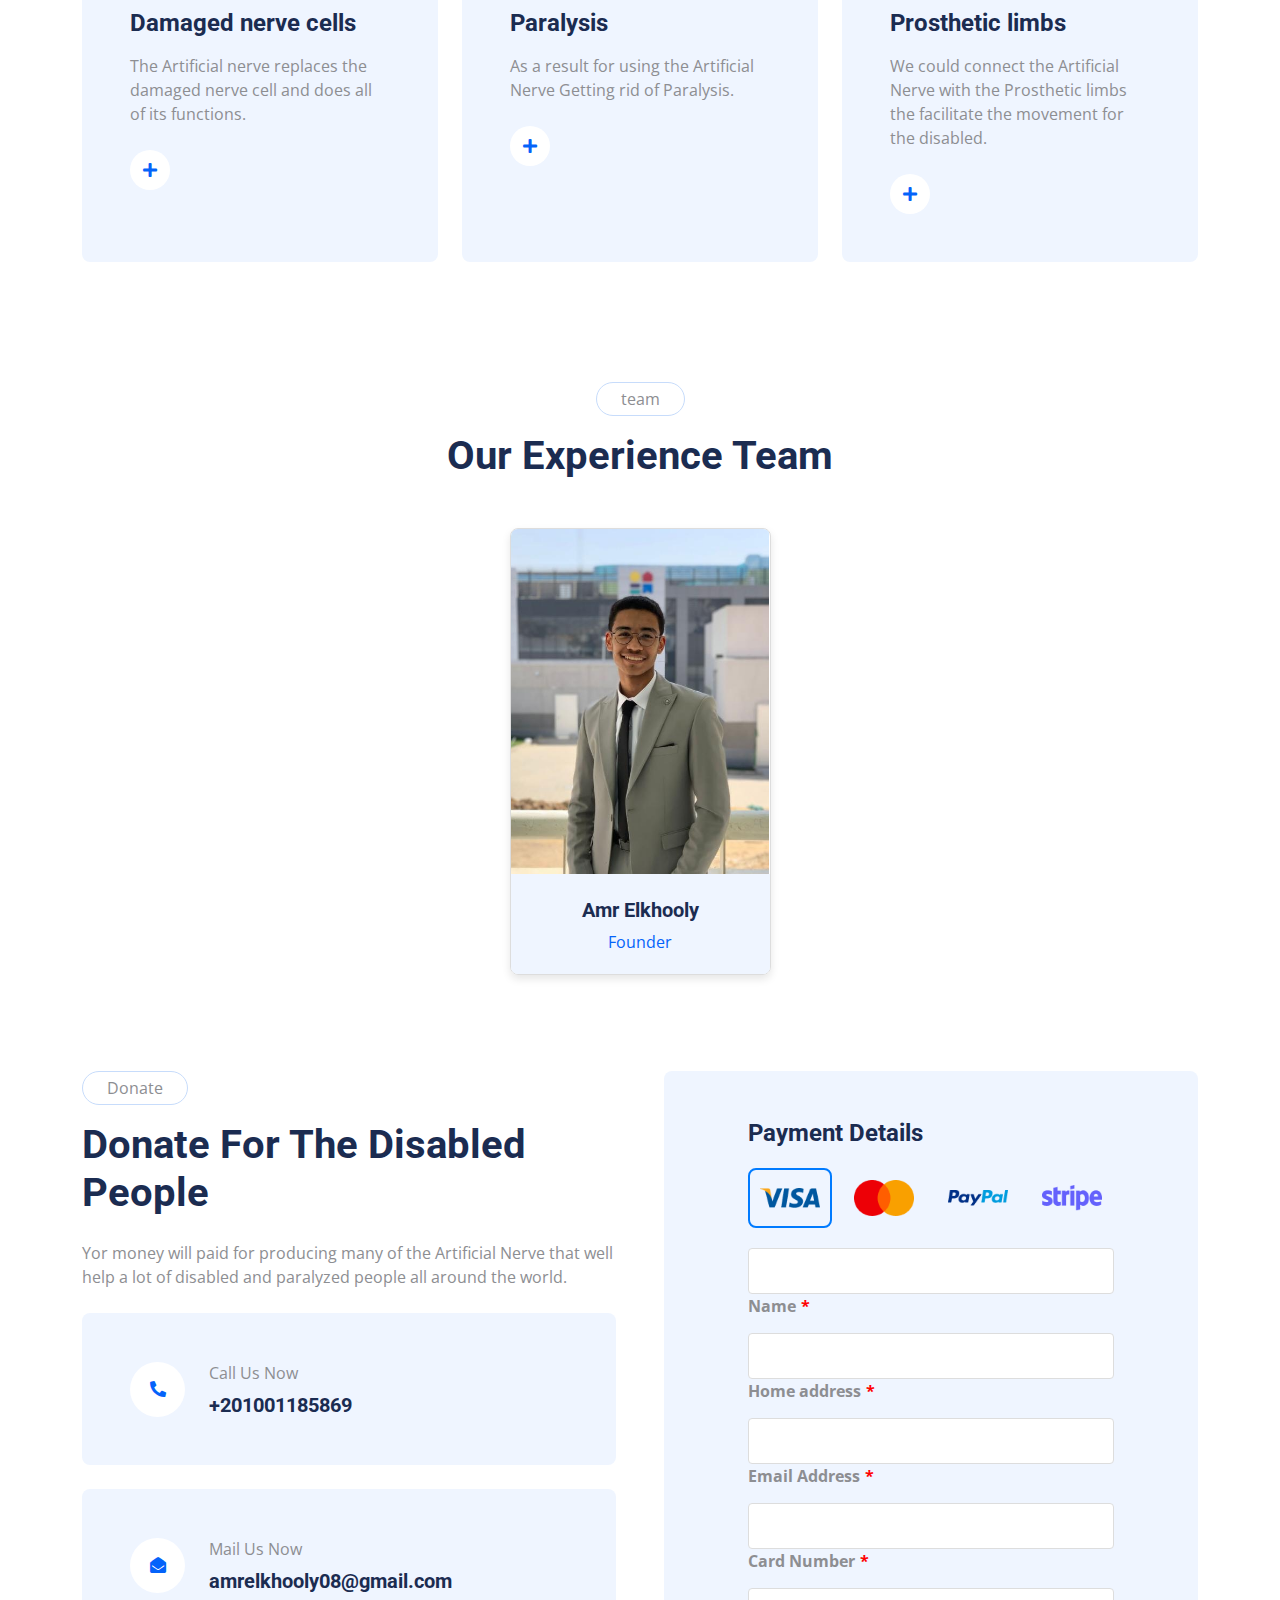
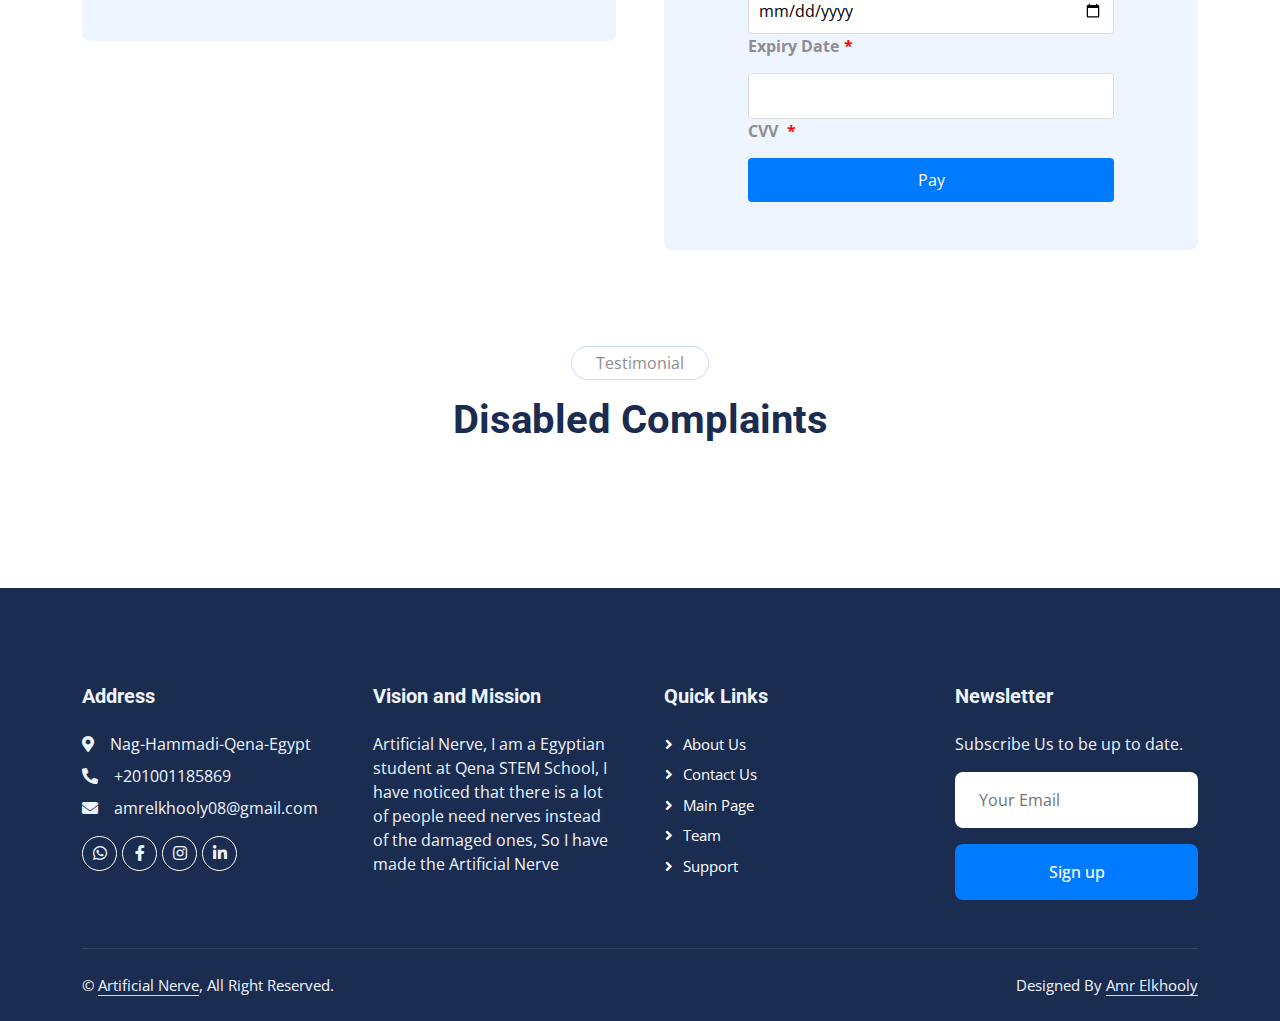
==== commit 5af93f5b: "Update index.html" ====
--- a/index.html
+++ b/index.html
@@ -534,4 +534,4 @@
     <script src="js/main.js"></script>
 </body>
 
-</html>+</html>
--- a/css/style.css
+++ b/css/style.css
@@ -0,0 +1,953 @@
+
+
+/* Hide the default radio buttons */
+input[type="radio"] {
+    display: none;
+}
+
+/* Style for the payment method items */
+.payment-method-item {
+    display: inline-block;
+    cursor: pointer;
+    border: 2px solid transparent;
+    border-radius: 8px;
+    padding: 10px;
+    transition: border-color 0.3s ease;
+}
+
+/* Add a border when the payment method is selected */
+input[type="radio"]:checked + .payment-method-item {
+    border-color: #007BFF; /* Change to your preferred color */
+}
+
+/* Optional: Add a hover effect */
+.payment-method-item:hover {
+    border-color: #007BFF; /* Change to your preferred hover color */
+}
+
+/* Style the images */
+.payment-method-item img {
+    width: 60px; /* Adjust as needed */
+    height: auto;
+    display: block;
+    margin: 0 auto;
+}
+
+
+
+
+
+
+
+.d {
+    background: url('../img/e.png') no-repeat center center;
+    background-size: cover;
+    color: #ffffff; /* White text color */
+}
+
+.d .container {
+    position: relative;
+    z-index: 2;
+}
+.d h1 {
+    font-size: 3rem; /* Large font size for the header */
+    font-weight: 700;
+    text-shadow: 1px 1px 4px rgba(0, 0, 0, 0.6); /* Subtle text shadow for better readability */
+}
+.d .breadcrumb {
+    background: transparent; /* No background color */
+    padding: 0; /* Remove default padding */
+    margin: 0; /* Remove default margin */
+}
+
+.d .breadcrumb-item a {
+    color: #ffffff; /* White color for breadcrumb links */
+    text-decoration: none; /* Remove underline */
+}
+
+.d .breadcrumb-item a:hover {
+    color: #f8f9fa; /* Slightly lighter color on hover */
+}
+
+.d .breadcrumb-item.active {
+    color: #007bff; /* Blue color for the current page */
+}
+
+
+
+
+.c {
+    background: url('../img/c.png') no-repeat center center;
+    background-size: cover;
+    color: #ffffff; /* White text color */
+}
+
+.c .container {
+    position: relative;
+    z-index: 2;
+}
+.c h1 {
+    font-size: 3rem; /* Large font size for the header */
+    font-weight: 700;
+    text-shadow: 1px 1px 4px rgba(0, 0, 0, 0.6); /* Subtle text shadow for better readability */
+}
+.c .breadcrumb {
+    background: transparent; /* No background color */
+    padding: 0; /* Remove default padding */
+    margin: 0; /* Remove default margin */
+}
+
+.c .breadcrumb-item a {
+    color: #ffffff; /* White color for breadcrumb links */
+    text-decoration: none; /* Remove underline */
+}
+
+.c .breadcrumb-item a:hover {
+    color: #f8f9fa; /* Slightly lighter color on hover */
+}
+
+.c .breadcrumb-item.active {
+    color: #007bff; /* Blue color for the current page */
+}
+
+
+
+
+
+
+.s {
+    background: url('../img/s.png') no-repeat center center;
+    background-size: cover;
+    color: #ffffff; /* White text color */
+}
+
+.d .container {
+    position: relative;
+    z-index: 2;
+}
+.s h1 {
+    font-size: 3rem; /* Large font size for the header */
+    font-weight: 700;
+    text-shadow: 1px 1px 4px rgba(0, 0, 0, 0.6); /* Subtle text shadow for better readability */
+}
+.s .breadcrumb {
+    background: transparent; /* No background color */
+    padding: 0; /* Remove default padding */
+    margin: 0; /* Remove default margin */
+}
+
+.s .breadcrumb-item a {
+    color: #ffffff; /* White color for breadcrumb links */
+    text-decoration: none; /* Remove underline */
+}
+
+.s .breadcrumb-item a:hover {
+    color: #f8f9fa; /* Slightly lighter color on hover */
+}
+
+.s .breadcrumb-item.active {
+    color: #007bff; /* Blue color for the current page */
+}
+
+
+
+
+.T {
+    background: url('../img/ee.png') no-repeat center center;
+    background-size: cover;
+    color: #ffffff; /* White text color */
+}
+
+.T .container {
+    position: relative;
+    z-index: 2;
+}
+.T h1 {
+    font-size: 3rem; /* Large font size for the header */
+    font-weight: 700;
+    text-shadow: 1px 1px 4px rgba(0, 0, 0, 0.6); /* Subtle text shadow for better readability */
+}
+.T .breadcrumb {
+    background: transparent; /* No background color */
+    padding: 0; /* Remove default padding */
+    margin: 0; /* Remove default margin */
+}
+
+.T .breadcrumb-item a {
+    color: #ffffff; /* White color for breadcrumb links */
+    text-decoration: none; /* Remove underline */
+}
+
+.T .breadcrumb-item a:hover {
+    color: #f8f9fa; /* Slightly lighter color on hover */
+}
+
+.T .breadcrumb-item.active {
+    color: #007bff; /* Blue color for the current page */
+}
+
+
+
+
+
+
+.pp {
+    background: url('../img/Untitled design (3).png') no-repeat center center;
+    background-size: cover;
+    color: #ffffff; /* White text color */
+}
+
+.pp .container {
+    position: relative;
+    z-index: 2;
+}
+.pp h1 {
+    font-size: 3rem; /* Large font size for the header */
+    font-weight: 700;
+    text-shadow: 1px 1px 4px rgba(0, 0, 0, 0.6); /* Subtle text shadow for better readability */
+}
+.pp .breadcrumb {
+    background: transparent; /* No background color */
+    padding: 0; /* Remove default padding */
+    margin: 0; /* Remove default margin */
+}
+
+.pp .breadcrumb-item a {
+    color: #ffffff; /* White color for breadcrumb links */
+    text-decoration: none; /* Remove underline */
+}
+
+.pp .breadcrumb-item a:hover {
+    color: #f8f9fa; /* Slightly lighter color on hover */
+}
+
+.pp .breadcrumb-item.active {
+    color: #007bff; /* Blue color for the current page */
+}
+
+
+
+
+/* Page Header about Styles */
+.page-header {
+    background: url('"D:\Klinik Free Website Template - Free-CSS.com\clinic-website-template\img\header-page.jpg"') no-repeat center center;
+    background-size: cover;
+    color: #ffffff; /* White text color */
+}
+
+.page-header .container {
+    position: relative;
+    z-index: 2;
+}
+
+.page-header h1 {
+    font-size: 3rem; /* Large font size for the header */
+    font-weight: 700;
+    text-shadow: 1px 1px 4px rgba(0, 0, 0, 0.6); /* Subtle text shadow for better readability */
+}
+
+.page-header .breadcrumb {
+    background: transparent; /* No background color */
+    padding: 0; /* Remove default padding */
+    margin: 0; /* Remove default margin */
+}
+
+.page-header .breadcrumb-item a {
+    color: #ffffff; /* White color for breadcrumb links */
+    text-decoration: none; /* Remove underline */
+}
+
+.page-header .breadcrumb-item a:hover {
+    color: #f8f9fa; /* Slightly lighter color on hover */
+}
+
+.page-header .breadcrumb-item.active {
+    color: #007bff; /* Blue color for the current page */
+}
+
+
+
+
+.form-control {
+    border-radius: 0.5rem; /* Adjust border radius */
+}
+
+.btn-primary {
+    background-color: #007bff; /* Change button color */
+    border: none; /* Remove border */
+}
+
+.btn-primary:hover {
+    background-color: #0056b3; /* Darker on hover */
+}
+
+
+/* Responsive Styling */
+@media (max-width: 768px) {
+    .page-header h1 {
+        font-size: 2rem; /* Adjust font size for smaller screens */
+    }
+}
+
+/* General form styling */
+.payment-section {
+    padding: 20px;
+    background-color: #f8f9fa; /* Light background color */
+}
+
+.payment-right {
+    max-width: 600px;
+    margin: 0 auto; /* Center the form */
+}
+
+.payment-form {
+    background: #fff;
+    padding: 20px;
+    border-radius: 8px;
+    box-shadow: 0 2px 4px rgba(0, 0, 0, 0.1); /* Subtle shadow */
+}
+
+.payment-title {
+    font-size: 1.5rem;
+    margin-bottom: 20px;
+}
+
+.payment-method {
+    display: flex;
+    flex-wrap: wrap;
+    gap: 10px;
+    margin-bottom: 20px;
+}
+
+.payment-method-item {
+    display: flex;
+    align-items: center;
+    cursor: pointer;
+}
+
+.payment-method-item input[type="radio"] {
+    display: none; /* Hide the default radio button */
+}
+
+.payment-method-item label {
+    display: flex;
+    align-items: center;
+    border: 2px solid #ddd;
+    border-radius: 4px;
+    padding: 5px;
+    transition: border-color 0.3s ease;
+}
+
+.payment-method-item label img {
+    height: 30px; /* Adjust size as needed */
+    margin-right: 10px;
+}
+
+.payment-method-item label span {
+    font-size: 1rem;
+}
+
+.payment-method-item input[type="radio"]:checked + label {
+    border-color: #007bff; /* Highlight selected option */
+    background-color: #e9ecef; /* Optional background color for selected */
+}
+
+.payment-form-group,
+.payment-form-group-flex {
+    margin-bottom: 15px;
+}
+
+.payment-form-control {
+    width: 100%;
+    padding: 10px;
+    border: 1px solid #ddd;
+    border-radius: 4px;
+}
+
+.payment-form-label {
+    display: block;
+    margin-bottom: 5px;
+    font-weight: bold;
+}
+
+.payment-form-label-required::after {
+    content: "*";
+    color: red;
+    margin-left: 5px;
+}
+
+.payment-form-submit-button {
+    background-color: #007bff;
+    color: white;
+    border: none;
+    padding: 10px 20px;
+    border-radius: 4px;
+    cursor: pointer;
+    font-size: 1rem;
+}
+
+.payment-form-submit-button:hover {
+    background-color: #0056b3;
+}
+
+/********** Template CSS **********/
+/* Ensure the row is centered */
+.row.justify-content-center {
+    display: flex;
+    justify-content: center;
+    /* Optional: you can center items vertically if needed */
+    align-items: center;
+}
+
+/* Style for the team-item card */
+.team-item {
+    border: 1px solid #ddd; /* Add a border if needed */
+    box-shadow: 0 4px 8px rgba(0, 0, 0, 0.1); /* Optional: add shadow for prominence */
+    transition: transform 0.3s ease, box-shadow 0.3s ease; /* Smooth transition for hover effect */
+}
+
+.team-item:hover {
+    transform: translateY(-10px); /* Slight lift effect on hover */
+    box-shadow: 0 8px 16px rgba(0, 0, 0, 0.2); /* Enhance shadow on hover */
+}
+
+.team-text h5 {
+    font-size: 1.25rem; /* Adjust the font size as needed */
+    font-weight: bold;
+}
+
+.team-text p {
+    font-size: 1rem; /* Adjust the font size as needed */
+}
+
+/* Social media buttons */
+.team-social .btn {
+    margin: 0 5px; /* Space out buttons */
+    padding: 10px; /* Adjust padding for buttons */
+    background-color: #f8f9fa; /* Light background for buttons */
+    color: #333; /* Dark color for icons */
+    border: none; /* Remove button border */
+}
+
+.team-social .btn:hover {
+    background-color: #e9ecef; /* Slightly darker background on hover */
+}
+
+:root {
+    --primary: #0463FA;
+    --light: #EFF5FF;
+    --dark: #1B2C51;
+}
+
+.fw-medium {
+    font-weight: 500 !important;
+}
+
+.fw-bold {
+    font-weight: 700 !important;
+}
+
+.fw-black {
+    font-weight: 900 !important;
+}
+
+.back-to-top {
+    position: fixed;
+    display: none;
+    right: 45px;
+    bottom: 45px;
+    z-index: 99;
+}
+
+
+/*** Spinner ***/
+#spinner {
+    opacity: 0;
+    visibility: hidden;
+    transition: opacity .5s ease-out, visibility 0s linear .5s;
+    z-index: 99999;
+}
+
+#spinner.show {
+    transition: opacity .5s ease-out, visibility 0s linear 0s;
+    visibility: visible;
+    opacity: 1;
+}
+
+
+/*** Button ***/
+.btn {
+    font-weight: 500;
+    transition: .5s;
+}
+
+.btn.btn-primary,
+.btn.btn-secondary {
+    color: #FFFFFF;
+}
+
+.btn-square {
+    width: 38px;
+    height: 38px;
+}
+
+.btn-sm-square {
+    width: 32px;
+    height: 32px;
+}
+
+.btn-lg-square {
+    width: 48px;
+    height: 48px;
+}
+
+.btn-square,
+.btn-sm-square,
+.btn-lg-square {
+    padding: 0;
+    display: flex;
+    align-items: center;
+    justify-content: center;
+    font-weight: normal;
+}
+
+
+/*** Navbar ***/
+.navbar .dropdown-toggle::after {
+    border: none;
+    content: "\f107";
+    font-family: "Font Awesome 5 Free";
+    font-weight: 900;
+    vertical-align: middle;
+    margin-left: 8px;
+}
+
+.navbar .navbar-nav .nav-link {
+    margin-right: 30px;
+    padding: 25px 0;
+    color: #FFFFFF;
+    font-size: 15px;
+    font-weight: 500;
+    text-transform: uppercase;
+    outline: none;
+}
+
+.navbar .navbar-nav .nav-link:hover,
+.navbar .navbar-nav .nav-link.active {
+    color: var(--primary);
+}
+
+@media (max-width: 991.98px) {
+    .navbar .navbar-nav .nav-link  {
+        margin-right: 0;
+        padding: 10px 0;
+    }
+
+    .navbar .navbar-nav {
+        border-top: 1px solid #EEEEEE;
+    }
+}
+
+.navbar .navbar-brand,
+.navbar a.btn {
+    height: 75px;
+}
+
+.navbar .navbar-nav .nav-link {
+    color: var(--dark);
+    font-weight: 500;
+}
+
+.navbar.sticky-top {
+    top: -100px;
+    transition: .5s;
+}
+
+@media (min-width: 992px) {
+    .navbar .nav-item .dropdown-menu {
+        display: block;
+        border: none;
+        margin-top: 0;
+        top: 150%;
+        opacity: 0;
+        visibility: hidden;
+        transition: .5s;
+    }
+
+    .navbar .nav-item:hover .dropdown-menu {
+        top: 100%;
+        visibility: visible;
+        transition: .5s;
+        opacity: 1;
+    }
+}
+
+
+/*** Header ***/
+.header-carousel .owl-carousel-text {
+    position: absolute;
+    width: 100%;
+    height: 100%;
+    padding: 3rem;
+    top: 0;
+    left: 0;
+    display: flex;
+    align-items: center;
+    justify-content: center;
+    text-shadow: 0 0 30px rgba(0, 0, 0, .1);
+}
+
+.header-carousel .owl-nav {
+    position: absolute;
+    width: 200px;
+    height: 45px;
+    bottom: 30px;
+    left: 50%;
+    transform: translateX(-50%);
+    display: flex;
+    justify-content: space-between;
+}
+
+.header-carousel .owl-nav .owl-prev,
+.header-carousel .owl-nav .owl-next {
+    width: 45px;
+    height: 45px;
+    display: flex;
+    align-items: center;
+    justify-content: center;
+    color: #FFFFFF;
+    background: transparent;
+    border: 1px solid #FFFFFF;
+    border-radius: 45px;
+    font-size: 22px;
+    transition: .5s;
+}
+
+.header-carousel .owl-nav .owl-prev:hover,
+.header-carousel .owl-nav .owl-next:hover {
+    background: var(--primary);
+    border-color: var(--primary);
+}
+
+.header-carousel .owl-dots {
+    position: absolute;
+    height: 45px;
+    bottom: 30px;
+    left: 50%;
+    transform: translateX(-50%);
+    display: flex;
+    align-items: center;
+    justify-content: center;
+}
+
+.header-carousel .owl-dot {
+    position: relative;
+    display: inline-block;
+    margin: 0 5px;
+    width: 15px;
+    height: 15px;
+    background: transparent;
+    border: 1px solid #FFFFFF;
+    border-radius: 15px;
+    transition: .5s;
+}
+
+.header-carousel .owl-dot::after {
+    position: absolute;
+    content: "";
+    width: 5px;
+    height: 5px;
+    top: 4px;
+    left: 4px;
+    background: #FFFFFF;
+    border-radius: 5px;
+}
+
+.header-carousel .owl-dot.active {
+    background: var(--primary);
+    border-color: var(--primary);
+}
+
+.page-header {
+    background: url(../img/header-page.jpg) top center no-repeat;
+    background-size: cover;
+    text-shadow: 0 0 30px rgba(0, 0, 0, .1);
+}
+
+.breadcrumb-item + .breadcrumb-item::before {
+    color: var(--light);
+}
+
+
+/*** Service ***/
+.service-item {
+    transition: .5s;
+}
+
+.service-item:hover {
+    margin-top: -10px;
+    box-shadow: 0 .5rem 1.5rem rgba(0, 0, 0, .08);
+}
+
+.service-item .btn {
+    width: 40px;
+    height: 40px;
+    display: inline-flex;
+    align-items: center;
+    background: #FFFFFF;
+    border-radius: 40px;
+    white-space: nowrap;
+    overflow: hidden;
+    transition: .5s;
+}
+
+.service-item:hover .btn {
+    width: 140px;
+}
+
+
+/*** Feature ***/
+@media (min-width: 992px) {
+    .container.feature {
+        max-width: 100% !important;
+    }
+
+    .feature-text  {
+        padding-left: calc(((100% - 960px) / 2) + .75rem);
+    }
+}
+
+@media (min-width: 1200px) {
+    .feature-text  {
+        padding-left: calc(((100% - 1140px) / 2) + .75rem);
+    }
+}
+
+@media (min-width: 1400px) {
+    .feature-text  {
+        padding-left: calc(((100% - 1320px) / 2) + .75rem);
+    }
+}
+
+
+/*** Team ***/
+.team-item img {
+    position: relative;
+    top: 0;
+    transition: .5s;
+}
+
+.team-item:hover img {
+    top: -30px;
+}
+
+.team-item .team-text {
+    position: relative;
+    height: 100px;
+    transition: .5s;
+}
+
+.team-item:hover .team-text {
+    margin-top: -60px;
+    height: 160px;
+}
+
+.team-item .team-text .team-social {
+    opacity: 0;
+    transition: .5s;
+}
+
+.team-item:hover .team-text .team-social {
+    opacity: 1;
+}
+
+.team-item .team-social .btn {
+    display: inline-flex;
+    color: var(--primary);
+    background: #FFFFFF;
+    border-radius: 40px;
+}
+
+.team-item .team-social .btn:hover {
+    color: #FFFFFF;
+    background: var(--primary);
+}
+
+
+/*** Appointment ***/
+.bootstrap-datetimepicker-widget.bottom {
+    top: auto !important;
+}
+
+.bootstrap-datetimepicker-widget .table * {
+    border-bottom-width: 0px;
+}
+
+.bootstrap-datetimepicker-widget .table th {
+    font-weight: 500;
+}
+
+.bootstrap-datetimepicker-widget.dropdown-menu {
+    padding: 10px;
+    border-radius: 2px;
+}
+
+.bootstrap-datetimepicker-widget table td.active,
+.bootstrap-datetimepicker-widget table td.active:hover {
+    background: var(--primary);
+}
+
+.bootstrap-datetimepicker-widget table td.today::before {
+    border-bottom-color: var(--primary);
+}
+
+
+/*** Testimonial ***/
+.testimonial-carousel::before {
+    position: absolute;
+    content: "";
+    top: 0;
+    left: 0;
+    height: 100%;
+    width: 0;
+    background: linear-gradient(to right, rgba(255, 255, 255, 1) 0%, rgba(255, 255, 255, 0) 100%);
+    z-index: 1;
+}
+
+.testimonial-carousel::after {
+    position: absolute;
+    content: "";
+    top: 0;
+    right: 0;
+    height: 100%;
+    width: 0;
+    background: linear-gradient(to left, rgba(255, 255, 255, 1) 0%, rgba(255, 255, 255, 0) 100%);
+    z-index: 1;
+}
+
+@media (min-width: 768px) {
+    .testimonial-carousel::before,
+    .testimonial-carousel::after {
+        width: 200px;
+    }
+}
+
+@media (min-width: 992px) {
+    .testimonial-carousel::before,
+    .testimonial-carousel::after {
+        width: 300px;
+    }
+}
+
+.testimonial-carousel .owl-item .testimonial-text {
+    background: var(--light);
+    transform: scale(.8);
+    transition: .5s;
+}
+
+.testimonial-carousel .owl-item.center .testimonial-text {
+    background: var(--primary);
+    transform: scale(1);
+}
+
+.testimonial-carousel .owl-item .testimonial-text *,
+.testimonial-carousel .owl-item .testimonial-item img {
+    transition: .5s;
+}
+
+.testimonial-carousel .owl-item.center .testimonial-text * {
+    color: var(--light) !important;
+}
+
+.testimonial-carousel .owl-item.center .testimonial-item img {
+    background: var(--primary) !important;
+} 
+
+.testimonial-carousel .owl-nav {
+    position: absolute;
+    width: 350px;
+    top: 15px;
+    left: 50%;
+    transform: translateX(-50%);
+    display: flex;
+    justify-content: space-between;
+    opacity: 0;
+    transition: .5s;
+    z-index: 1;
+}
+
+.testimonial-carousel:hover .owl-nav {
+    width: 300px;
+    opacity: 1;
+}
+
+.testimonial-carousel .owl-nav .owl-prev,
+.testimonial-carousel .owl-nav .owl-next {
+    position: relative;
+    color: var(--primary);
+    font-size: 45px;
+    transition: .5s;
+}
+
+.testimonial-carousel .owl-nav .owl-prev:hover,
+.testimonial-carousel .owl-nav .owl-next:hover {
+    color: var(--dark);
+}
+
+
+/*** Footer ***/
+.footer .btn.btn-social {
+    margin-right: 5px;
+    width: 35px;
+    height: 35px;
+    display: flex;
+    align-items: center;
+    justify-content: center;
+    color: var(--light);
+    border: 1px solid #FFFFFF;
+    transition: .3s;
+}
+
+.footer .btn.btn-social:hover {
+    color: var(--primary);
+}
+
+.footer .btn.btn-link {
+    display: block;
+    margin-bottom: 5px;
+    padding: 0;
+    text-align: left;
+    color: #FFFFFF;
+    font-size: 15px;
+    font-weight: normal;
+    text-transform: capitalize;
+    transition: .3s;
+}
+
+.footer .btn.btn-link::before {
+    position: relative;
+    content: "\f105";
+    font-family: "Font Awesome 5 Free";
+    font-weight: 900;
+    margin-right: 10px;
+}
+
+.footer .btn.btn-link:hover {
+    color: var(--primary);
+    letter-spacing: 1px;
+    box-shadow: none;
+}
+
+.footer .copyright {
+    padding: 25px 0;
+    font-size: 15px;
+    border-top: 1px solid rgba(256, 256, 256, .1);
+}
+
+.footer .copyright a {
+    color: var(--light);
+}
+
+.footer .copyright a:hover {
+    color: var(--primary);
+}